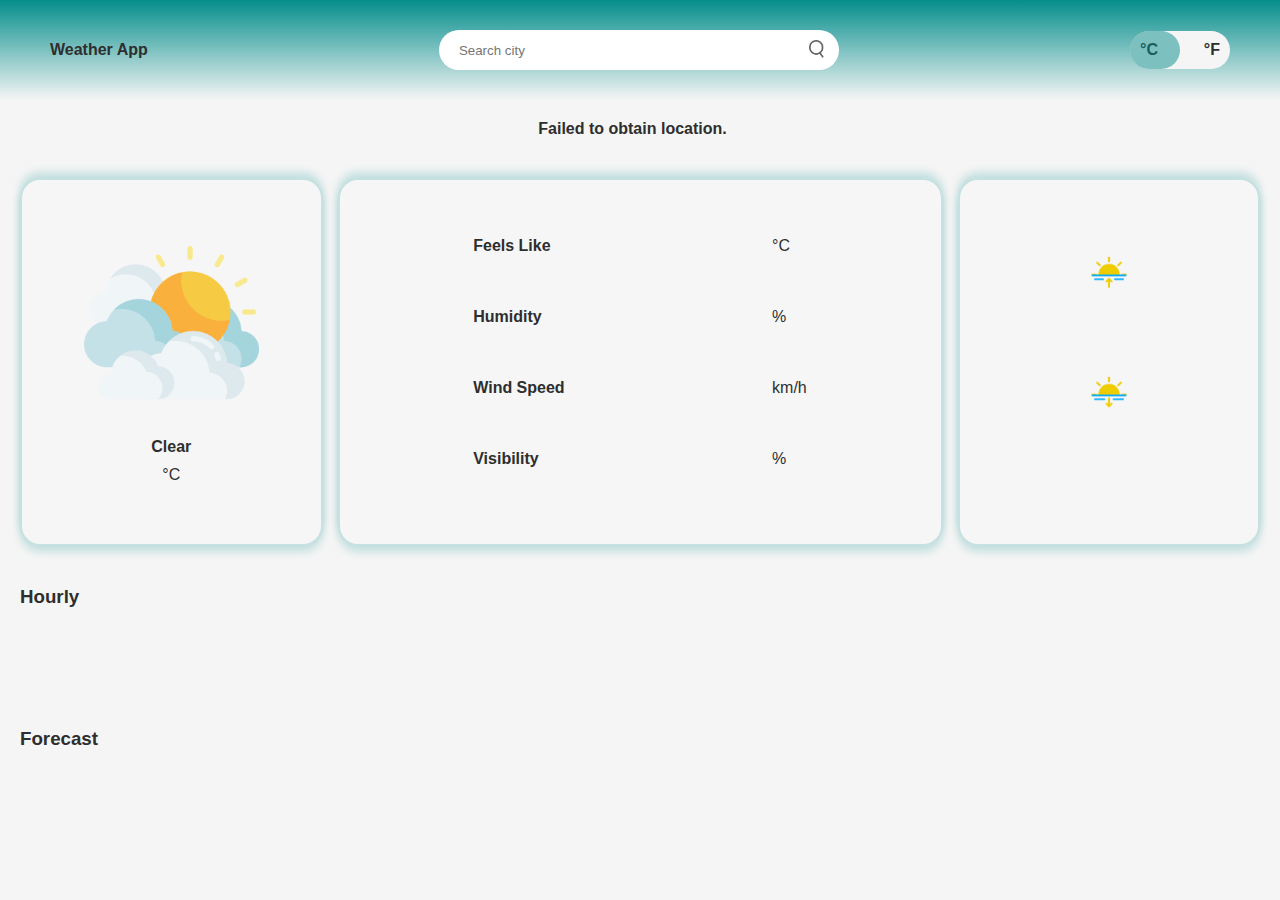
==== index_v2.html @ 6f450278 "Remove WeatherApp directory" ====
<!DOCTYPE html>
<html lang="en">

<head>
  <meta charset="UTF-8">
  <meta name="viewport" content="width=device-width, initial-scale=1.0">
  <title>Weather App</title>
  <link rel="preconnect" href="https://fonts.googleapis.com">
  <link rel="preconnect" href="https://fonts.gstatic.com" crossorigin>
  <link
    href="https://fonts.googleapis.com/css2?family=Libre+Baskerville:ital,wght@0,400;0,700;1,400&family=Noto+Sans+KR:wght@100..900&family=Roboto:ital,wght@0,100;0,300;0,400;0,500;0,700;0,900;1,100;1,300;1,400;1,500;1,700;1,900&display=swap"
    rel="stylesheet">
  <link rel="stylesheet" href="styles_v2.css">
</head>

<body>
  <!--NAVBAR-->
  <nav>
    <div>Weather App</div>
    <div class="search">
      <input type="text" placeholder="Search city" id="searchInput">
      <button type="submit" id="searchBtn"><img src="weather-app-img/search.png"></button>
    </div>
    <div class="toggle-container">
      <span id="celsius">°C</span>
      <span id="fahrenheit">°F</span>
      <button id="toggleButton" class="toggle-button"></button>
    </div>
  </nav>
  <!--MAIN SECTION WITH ACTUAL DATE-->
  <div class="container">
    <div class="main title grid">
      <div id="city"></div>
      <div id="actualTime"></div>
    </div>
  </div>
  <!--SECTION WITH ACTUAL WEATHER-->
  <div class="actual grid">
    <div class="actualImage grid card">
      <img src="weather-app-img/clouds.png" class="weatherIcon">
      <div class="title condition">Clear</div>
      <div id="temp">°C</div>
    </div>
    <div class="actual_info grid card">
      <div class="title">Feels Like</div>
      <div id="feels">°C</div>
      <div class="title">Humidity</div>
      <div id="humidity">%</div>
      <div class="title">Wind Speed</div>
      <div id="wind">km/h</div>
      <div class="title">Visibility</div>
      <div id="visibility">%</div>
    </div>
    <div id="sun" class="grid card">
      <img src="weather-app-img/sunrise.png" class="sun">
      <div id="sunrise">
      </div>
      <img src="weather-app-img/sunset.png" class="sun">
      <div id="sunset">
      </div>
    </div>
  </div>
  <!--SECTION WITH OTHER TIME-->
  <h3>Hourly</h3>
  <div class="container2">
    <div id="times"></div>
  </div>
  <!--SECTION WITH FORECAST-->
  <h3>Forecast</h3>
  <div class="container3">
    <div id="forecast">
    </div>
  </div>
  <script type="module" src="script_v2.js"></script>
---- styles_v2.css ----
* {
  margin: 0;
  padding: 0;
  box-sizing: border-box;
}

:root {
  --primary-color: #F5F5F5;
  --secondary-color: #048E8C;
  --text-color: #2E2E2E;
  --border-radius: 20px;
  --backdrop-filter: blur(30px);
  --padding: 20px;
  --transition-duration: 0.3s;
}

@media (prefers-color-scheme: dark) {
  :root {
    --primary-color: #2E2E2E;
    --text-color: #F5F5F5;
  }
}

body {
  font-family: "Noto Sans Korean", sans-serif;
  padding-top: 100px;
  background-color: var(--primary-color);
  color: var(--text-color);
  transition: background-color var(--transition-duration), color var(--transition-duration);
}

/* NAVBAR */
nav {
  display: flex;
  justify-content: space-between;
  align-items: center;
  position: fixed;
  top: 0;
  left: 0;
  right: 0;
  z-index: 1000;
  height: 30px;
  padding: 50px;
  font-weight: bold;
  background: linear-gradient(var(--secondary-color), var(--primary-color));
}

.search {
  position: relative;
}

nav input {
  width: 400px;
  height: 38px;
  padding: var(--padding);
}

.search button {
  position: absolute;
  right: 15px;
  top: 10px;
  background: transparent;
}

.search img {
  width: 15px;
}

nav input,
.search button,
.toggle-button {
  border: none;
}

.toggle-container {
  display: inline-flex;
  align-items: center;
  justify-content: space-between;
  position: relative;
  width: 100px;
  font-size: 16px;
  padding: 10px;
  user-select: none;
  background-color: var(--primary-color);
}

.toggle-container span,
.search button {
  cursor: pointer;
}

.toggle-button {
  position: absolute;
  top: 0;
  left: 0;
  width: 50px;
  height: 38px;
  background-color: #048E8C80;
  transition: left var(--transition-duration);
}

.toggle-container,
.toggle-button,
nav input {
  border-radius: var(--border-radius);
}

/* MAIN WEATHER */
.container,
.container2,
.container3 {
  display: grid;
  grid-template-rows: auto 1fr;
}

.main,
.actual {
  gap: 15px;
  padding: 20px;
}

.grid {
  display: grid;
  align-items: center;
  grid-template-columns: auto auto;
  justify-content: center;
}

.actual {
  grid-template-columns: 1fr 2fr 1fr;
  justify-content: space-between;
}

.actual_info,
.actualImage,
#sun {
  height: 100%;
  padding: 30px 30px 50px;
  box-shadow: 0 -6px 8px rgba(4, 142, 140, 0.2),
    0 6px 8px rgba(4, 142, 140, 0.2);
}

#sun {
  display: flex;
  flex-direction: column;
  justify-content: center;
  align-items: center;
  gap: 40px;
}

.card,
.hour,
.forecast {
  background: rgba(255, 255, 255, 0.1);
  border-radius: var(--border-radius);
  border: 2px solid rgba(4, 142, 140, 0.2);
}

.actual_info {
  justify-content: space-around;
}

.actualImage {
  display: block;
  text-align: center;
}

.title,
.hour-time {
  font-weight: bold;
}

/* HOUR */
h3 {
  padding: var(--padding)
}

.container2 {
  grid-template-columns: repeat(9, 1fr);
}

#times {
  display: flex;
  text-align: center;
  justify-content: center;
  backdrop-filter: var(--backdrop-filter);
  padding: var(--padding);
  margin: 20px;
  gap: 10px;
}

.hour {
  padding: 10px;
}

.small_icon {
  width: 100px;
  padding-bottom: 10px;
}

/* FORECAST */
.container3 {
  grid-template-columns: auto;
}

.forecast {
  display: flex;
  justify-content: space-between;
  align-items: center;
  padding: var(--padding);
  width: 100%;
  backdrop-filter: var(--backdrop-filter);
  margin: 10px;
  position: relative;
}

.tiny_icon {
  position: absolute;
  left: 50%;
  transform: translateX(-50%);
  width: 40px;
}

#temp {
  padding: 10px;
}

.sun{
  width: 40px;
  color: var(--text-color);
}
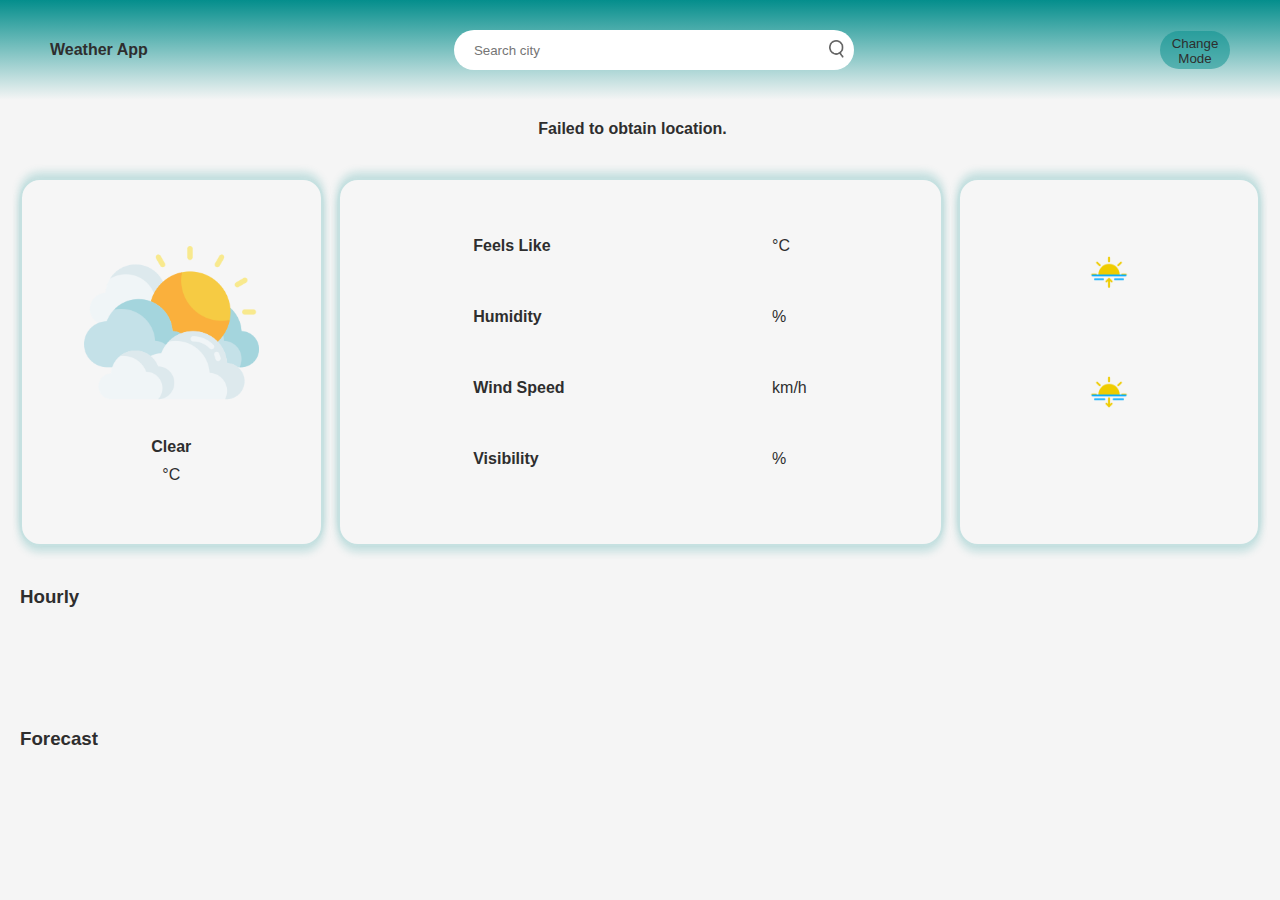
==== commit 76dac948: "small edits" ====
--- a/index_v2.html
+++ b/index_v2.html
@@ -1,74 +1,71 @@
 <!DOCTYPE html>
 <html lang="en">
+  <head>
+    <meta charset="UTF-8" />
+    <meta name="viewport" content="width=device-width, initial-scale=1.0" />
+    <title>Weather App</title>
+    <link rel="preconnect" href="https://fonts.googleapis.com" />
+    <link rel="preconnect" href="https://fonts.gstatic.com" crossorigin />
+    <link
+      href="https://fonts.googleapis.com/css2?family=Libre+Baskerville:ital,wght@0,400;0,700;1,400&family=Noto+Sans+KR:wght@100..900&family=Roboto:ital,wght@0,100;0,300;0,400;0,500;0,700;0,900;1,100;1,300;1,400;1,500;1,700;1,900&display=swap"
+      rel="stylesheet"
+    />
+    <link rel="stylesheet" href="styles_v2.css" />
+  </head>
 
-<head>
-  <meta charset="UTF-8">
-  <meta name="viewport" content="width=device-width, initial-scale=1.0">
-  <title>Weather App</title>
-  <link rel="preconnect" href="https://fonts.googleapis.com">
-  <link rel="preconnect" href="https://fonts.gstatic.com" crossorigin>
-  <link
-    href="https://fonts.googleapis.com/css2?family=Libre+Baskerville:ital,wght@0,400;0,700;1,400&family=Noto+Sans+KR:wght@100..900&family=Roboto:ital,wght@0,100;0,300;0,400;0,500;0,700;0,900;1,100;1,300;1,400;1,500;1,700;1,900&display=swap"
-    rel="stylesheet">
-  <link rel="stylesheet" href="styles_v2.css">
-</head>
-
-<body>
-  <!--NAVBAR-->
-  <nav>
-    <div>Weather App</div>
-    <div class="search">
-      <input type="text" placeholder="Search city" id="searchInput">
-      <button type="submit" id="searchBtn"><img src="weather-app-img/search.png"></button>
-    </div>
-    <div class="toggle-container">
-      <span id="celsius">°C</span>
-      <span id="fahrenheit">°F</span>
-      <button id="toggleButton" class="toggle-button"></button>
-    </div>
-  </nav>
-  <!--MAIN SECTION WITH ACTUAL DATE-->
-  <div class="container">
-    <div class="main title grid">
-      <div id="city"></div>
-      <div id="actualTime"></div>
-    </div>
-  </div>
-  <!--SECTION WITH ACTUAL WEATHER-->
-  <div class="actual grid">
-    <div class="actualImage grid card">
-      <img src="weather-app-img/clouds.png" class="weatherIcon">
-      <div class="title condition">Clear</div>
-      <div id="temp">°C</div>
-    </div>
-    <div class="actual_info grid card">
-      <div class="title">Feels Like</div>
-      <div id="feels">°C</div>
-      <div class="title">Humidity</div>
-      <div id="humidity">%</div>
-      <div class="title">Wind Speed</div>
-      <div id="wind">km/h</div>
-      <div class="title">Visibility</div>
-      <div id="visibility">%</div>
-    </div>
-    <div id="sun" class="grid card">
-      <img src="weather-app-img/sunrise.png" class="sun">
-      <div id="sunrise">
+  <body>
+    <!--NAVBAR-->
+    <nav>
+      <div>Weather App</div>
+      <div class="search">
+        <input type="text" placeholder="Search city" id="searchInput" />
+        <button type="submit" id="searchBtn">
+          <img src="weather-app-img/search.png" />
+        </button>
       </div>
-      <img src="weather-app-img/sunset.png" class="sun">
-      <div id="sunset">
+      <button id="theme-toggle" class="toggle-button">Change Mode</button>
+    </nav>
+    <!--MAIN SECTION WITH ACTUAL DATE-->
+    <div class="container">
+      <div class="main title grid">
+        <div id="city"></div>
+        <div id="actualTime"></div>
       </div>
     </div>
-  </div>
-  <!--SECTION WITH OTHER TIME-->
-  <h3>Hourly</h3>
-  <div class="container2">
-    <div id="times"></div>
-  </div>
-  <!--SECTION WITH FORECAST-->
-  <h3>Forecast</h3>
-  <div class="container3">
-    <div id="forecast">
+    <!--SECTION WITH ACTUAL WEATHER-->
+    <div class="actual grid">
+      <div class="actualImage grid card">
+        <img src="weather-app-img/clouds.png" class="weatherIcon" />
+        <div class="title condition">Clear</div>
+        <div id="temp">°C</div>
+      </div>
+      <div class="actual_info grid card">
+        <div class="title">Feels Like</div>
+        <div id="feels">°C</div>
+        <div class="title">Humidity</div>
+        <div id="humidity">%</div>
+        <div class="title">Wind Speed</div>
+        <div id="wind">km/h</div>
+        <div class="title">Visibility</div>
+        <div id="visibility">%</div>
+      </div>
+      <div id="sun" class="grid card">
+        <img src="weather-app-img/sunrise.png" class="sun" />
+        <div id="sunrise"></div>
+        <img src="weather-app-img/sunset.png" class="sun" />
+        <div id="sunset"></div>
+      </div>
     </div>
-  </div>
-  <script type="module" src="script_v2.js"></script>+    <!--SECTION WITH OTHER TIME-->
+    <h3>Hourly</h3>
+    <div class="container2">
+      <div id="times"></div>
+    </div>
+    <!--SECTION WITH FORECAST-->
+    <h3>Forecast</h3>
+    <div class="container3">
+      <div id="forecast"></div>
+    </div>
+    <script type="module" src="script_v2.js"></script>
+  </body>
+</html>
--- a/styles_v2.css
+++ b/styles_v2.css
@@ -5,9 +5,9 @@
 }
 
 :root {
-  --primary-color: #F5F5F5;
-  --secondary-color: #048E8C;
-  --text-color: #2E2E2E;
+  --primary-color: #f5f5f5;
+  --secondary-color: #048e8c;
+  --text-color: #2e2e2e;
   --border-radius: 20px;
   --backdrop-filter: blur(30px);
   --padding: 20px;
@@ -16,8 +16,8 @@
 
 @media (prefers-color-scheme: dark) {
   :root {
-    --primary-color: #2E2E2E;
-    --text-color: #F5F5F5;
+    --primary-color: #2e2e2e;
+    --text-color: #f5f5f5;
   }
 }
 
@@ -26,7 +26,24 @@
   padding-top: 100px;
   background-color: var(--primary-color);
   color: var(--text-color);
-  transition: background-color var(--transition-duration), color var(--transition-duration);
+  transition: background-color var(--transition-duration),
+    color var(--transition-duration);
+}
+
+body.dark-theme {
+  --primary-color: #2e2e2e;
+  --text-color: #f5f5f5;
+}
+
+body.dark-theme nav {
+  background: linear-gradient(var(--secondary-color), var(--primary-color));
+}
+
+body.dark-theme .card,
+body.dark-theme .hour,
+body.dark-theme .forecast {
+  background: var(--primary-color);
+  border-color: rgba(4, 142, 140, 0.4);
 }
 
 /* NAVBAR */
@@ -53,13 +70,15 @@
   width: 400px;
   height: 38px;
   padding: var(--padding);
+  margin: 20px;
 }
 
 .search button {
   position: absolute;
-  right: 15px;
-  top: 10px;
+  right: 30px;
+  top: 30px;
   background: transparent;
+  cursor: pointer;
 }
 
 .search img {
@@ -72,34 +91,16 @@
   border: none;
 }
 
-.toggle-container {
-  display: inline-flex;
-  align-items: center;
-  justify-content: space-between;
-  position: relative;
-  width: 100px;
-  font-size: 16px;
-  padding: 10px;
-  user-select: none;
-  background-color: var(--primary-color);
-}
-
-.toggle-container span,
-.search button {
+.toggle-button {
+  width: 70px;
+  height: 38px;
+  padding: 5px;
+  background-color: #048e8c80;
+  transition: left var(--transition-duration);
   cursor: pointer;
-}
-
-.toggle-button {
-  position: absolute;
-  top: 0;
-  left: 0;
-  width: 50px;
-  height: 38px;
-  background-color: #048E8C80;
-  transition: left var(--transition-duration);
-}
-
-.toggle-container,
+  color: var(--text-color);
+}
+
 .toggle-button,
 nav input {
   border-radius: var(--border-radius);
@@ -170,9 +171,14 @@
   font-weight: bold;
 }
 
+.sun {
+  width: 40px;
+  color: var(--text-color);
+}
+
 /* HOUR */
 h3 {
-  padding: var(--padding)
+  padding: var(--padding);
 }
 
 .container2 {
@@ -216,8 +222,8 @@
 
 .tiny_icon {
   position: absolute;
-  left: 50%;
-  transform: translateX(-50%);
+  left: 48%;
+  transform: translateX(-52%);
   width: 40px;
 }
 
@@ -225,7 +231,9 @@
   padding: 10px;
 }
 
-.sun{
+.forecast_temp {
+  position: absolute;
+  right: 45%;
+  transform: translateX(-55%);
   width: 40px;
-  color: var(--text-color);
-}+}
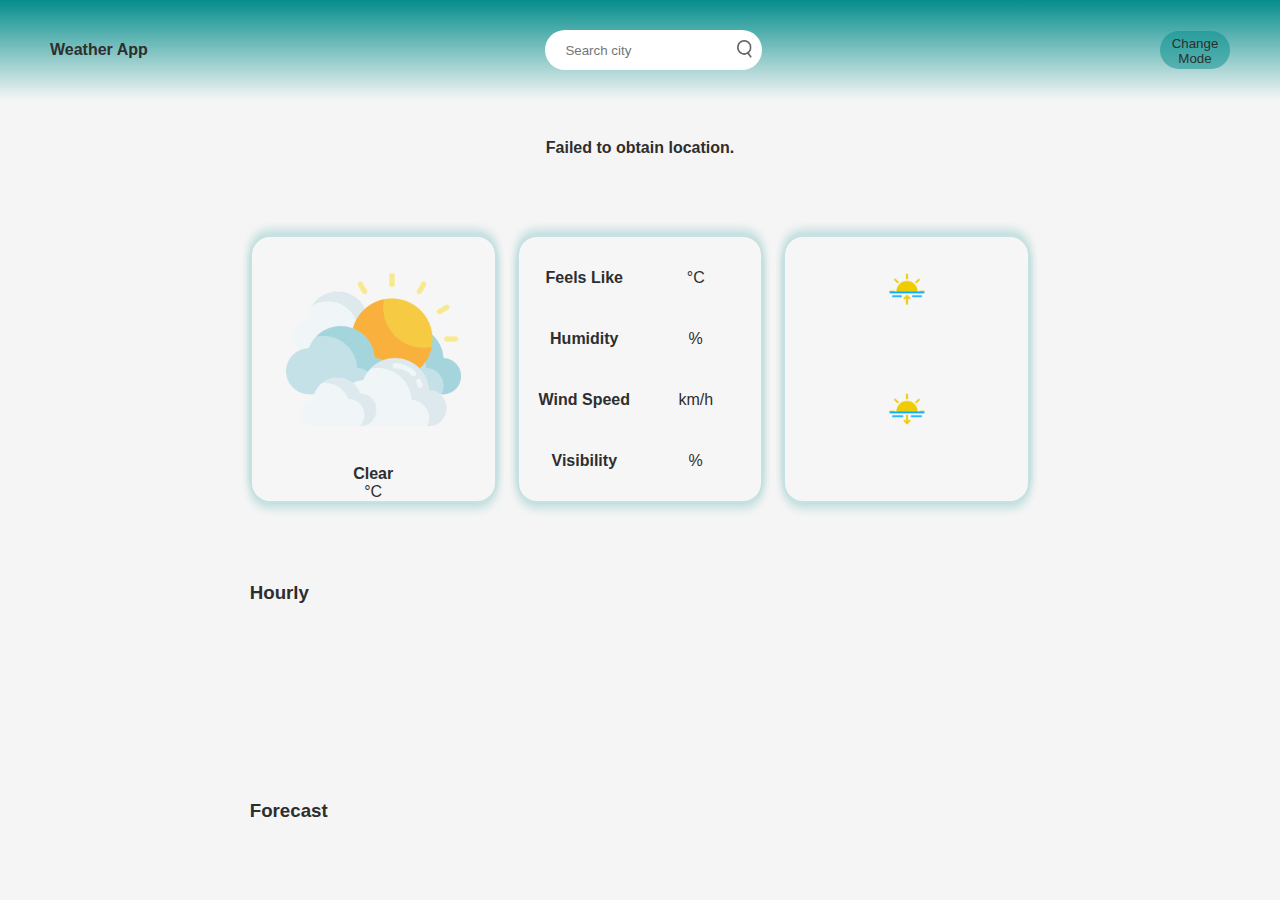
==== commit 01da3f11: "responsive design" ====
--- a/index_v2.html
+++ b/index_v2.html
@@ -27,13 +27,13 @@
     </nav>
     <!--MAIN SECTION WITH ACTUAL DATE-->
     <div class="container">
-      <div class="main title grid">
+      <div class="main title">
         <div id="city"></div>
         <div id="actualTime"></div>
       </div>
     </div>
     <!--SECTION WITH ACTUAL WEATHER-->
-    <div class="actual grid">
+    <div class="container actual grid">
       <div class="actualImage grid card">
         <img src="weather-app-img/clouds.png" class="weatherIcon" />
         <div class="title condition">Clear</div>
@@ -58,12 +58,14 @@
     </div>
     <!--SECTION WITH OTHER TIME-->
     <h3>Hourly</h3>
-    <div class="container2">
-      <div id="times"></div>
+    <div class="container">
+      <div id="times" class="scroll-container">
+        <div class="scroll-items"></div>
+      </div>
     </div>
     <!--SECTION WITH FORECAST-->
     <h3>Forecast</h3>
-    <div class="container3">
+    <div class="container">
       <div id="forecast"></div>
     </div>
     <script type="module" src="script_v2.js"></script>
--- a/styles_v2.css
+++ b/styles_v2.css
@@ -26,8 +26,20 @@
   padding-top: 100px;
   background-color: var(--primary-color);
   color: var(--text-color);
-  transition: background-color var(--transition-duration),
-    color var(--transition-duration);
+  transition: background-color var(--transition-duration);
+  width: 100vw;
+  height: 100vh;
+  display: grid;
+  justify-content: center;
+  align-items: center;
+  overflow-x: hidden; 
+}
+
+@media (max-width: 768px) {
+  body {
+    font-size: 14px;
+    margin: 10px;
+  }
 }
 
 body.dark-theme {
@@ -57,6 +69,7 @@
   right: 0;
   z-index: 1000;
   height: 30px;
+  margin: 0 auto;
   padding: 50px;
   font-weight: bold;
   background: linear-gradient(var(--secondary-color), var(--primary-color));
@@ -66,8 +79,12 @@
   position: relative;
 }
 
+.search img {
+  width: 15px;
+}
+
 nav input {
-  width: 400px;
+  max-width: 400px;
   height: 38px;
   padding: var(--padding);
   margin: 20px;
@@ -79,10 +96,6 @@
   top: 30px;
   background: transparent;
   cursor: pointer;
-}
-
-.search img {
-  width: 15px;
 }
 
 nav input,
@@ -106,12 +119,18 @@
   border-radius: var(--border-radius);
 }
 
-/* MAIN WEATHER */
-.container,
-.container2,
-.container3 {
-  display: grid;
-  grid-template-rows: auto 1fr;
+.container {
+  margin: 0 auto;
+  display: flex;
+  flex-direction: column;
+  align-items: center;
+  justify-content: center;
+}
+
+.actual_info {
+  padding: var(--padding);
+  display: flex;
+  justify-content: space-between;
 }
 
 .main,
@@ -123,12 +142,14 @@
 .grid {
   display: grid;
   align-items: center;
-  grid-template-columns: auto auto;
-  justify-content: center;
+  justify-content: center;
+  grid-template-columns: repeat(auto-fit, minmax(200px, 1fr));
+  gap: 20px;
+  width: 100%;
 }
 
 .actual {
-  grid-template-columns: 1fr 2fr 1fr;
+  grid-template-columns: 1fr 1fr 1fr;
   justify-content: space-between;
 }
 
@@ -136,7 +157,6 @@
 .actualImage,
 #sun {
   height: 100%;
-  padding: 30px 30px 50px;
   box-shadow: 0 -6px 8px rgba(4, 142, 140, 0.2),
     0 6px 8px rgba(4, 142, 140, 0.2);
 }
@@ -158,7 +178,12 @@
 }
 
 .actual_info {
-  justify-content: space-around;
+  display: grid;
+  grid-template-columns: 1fr 1fr;
+  gap: 20px;
+  justify-items: center;
+  align-items: center;
+  padding: 20px;
 }
 
 .actualImage {
@@ -181,10 +206,6 @@
   padding: var(--padding);
 }
 
-.container2 {
-  grid-template-columns: repeat(9, 1fr);
-}
-
 #times {
   display: flex;
   text-align: center;
@@ -195,8 +216,16 @@
   gap: 10px;
 }
 
+.scroll-container {
+  overflow-x: auto;
+  white-space: nowrap;
+  width: 100%;
+  position: relative;
+}
+
 .hour {
   padding: 10px;
+  cursor: grab;
 }
 
 .small_icon {
@@ -205,35 +234,45 @@
 }
 
 /* FORECAST */
-.container3 {
-  grid-template-columns: auto;
-}
-
 .forecast {
   display: flex;
   justify-content: space-between;
   align-items: center;
   padding: var(--padding);
-  width: 100%;
+  width: 90vw;
   backdrop-filter: var(--backdrop-filter);
-  margin: 10px;
-  position: relative;
-}
-
-.tiny_icon {
-  position: absolute;
-  left: 48%;
-  transform: translateX(-52%);
-  width: 40px;
-}
-
-#temp {
-  padding: 10px;
-}
-
-.forecast_temp {
-  position: absolute;
-  right: 45%;
-  transform: translateX(-55%);
-  width: 40px;
-}
+  margin: 10px auto;
+}
+
+.tiny_icon,
+.forecast_temp,
+.forecast_description,
+.day {
+  width: clamp(30px, 5vw, 40px);
+  margin: auto;
+}
+
+.day,
+.forecast_temp,
+.forecast_description {
+  flex-grow: 1;  
+  text-align: center;
+}
+
+@media (max-width: 768px) {
+  .container {
+    display: flex;
+    flex-direction: column;
+    align-items: center;
+    justify-content: center;
+    width: 100vw;
+  }
+
+  body {
+    display: flex;
+    flex-wrap: wrap;
+    justify-content: center;
+    align-items: center;
+    font-size: 12px;
+  }
+}
